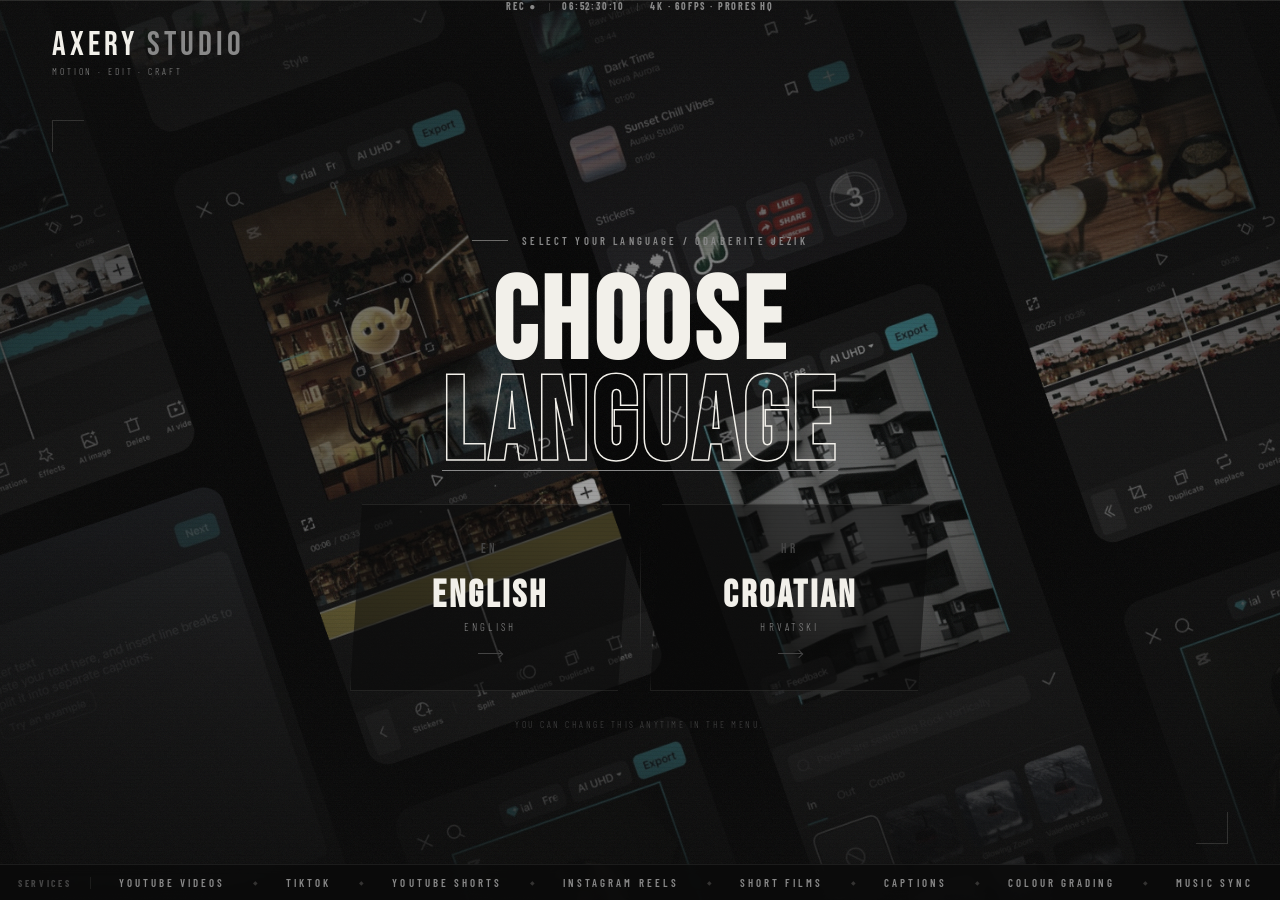
==== index.html @ 196df5c5 "Initial commit without videos" ====
<!DOCTYPE html>
<html lang="en">
<head>
    <meta charset="UTF-8" />
    <meta name="viewport" content="width=device-width, initial-scale=1.0"/>
    <title>AXERY STUDIO — Select Language</title>
    <link rel="stylesheet" href="assets/css/index_style.css" />
    <link rel="preconnect" href="https://fonts.googleapis.com">
    <link rel="preconnect" href="https://fonts.gstatic.com" crossorigin>
    <link href="https://fonts.googleapis.com/css2?family=Bebas+Neue&family=Barlow+Condensed:wght@300;400;600;700&family=Barlow:wght@300;400&display=swap" rel="stylesheet">
</head>
<body>

<!-- BACKGROUND -->
<div class="bg-layer"></div>
<div class="bg-overlay"></div>
<div class="grain-overlay"></div>
<div class="scanlines"></div>

<!-- TIMECODE BAR -->
<div class="timecode-bar">
    <span class="timecode-text">REC ●</span>
    <span class="timecode-divider">|</span>
    <span class="timecode-text" id="timecode">00:00:00:00</span>
    <span class="timecode-divider">|</span>
    <span class="timecode-text">4K · 60FPS · PRORES HQ</span>
</div>

<!-- LOGO -->
<div class="lang-logo">
    <div class="logo-line">
        <span class="logo-apex">AXERY</span><span class="logo-frame">&nbsp;STUDIO</span>
    </div>
    <span class="logo-tagline">Motion · Edit · Craft</span>
</div>

<!-- MAIN -->
<main class="lang-main">

    <!-- Eyebrow -->
    <div class="lang-eyebrow">
        <span class="eyebrow-bar"></span>
        <span class="eyebrow-text">Select your language / Odaberite jezik</span>
    </div>

    <!-- Heading -->
    <h1 class="lang-heading">
        <span class="lang-heading__line">CHOOSE</span>
        <span class="lang-heading__line lang-heading__accent">LANGUAGE</span>
    </h1>

    <!-- Cards -->
    <div class="lang-cards">

        <!-- English -->
        <a href="userDashboard/en/home.html" class="lang-card" data-lang="en" aria-label="Continue in English">
            <div class="lang-card__top">
                <span class="lang-card__code">EN</span>
            </div>
            <div class="lang-card__body">
                <h2 class="lang-card__name">English</h2>
                <p class="lang-card__native">English</p>
            </div>
            <div class="lang-card__arrow">
                <span class="card-arrow-line"></span>
            </div>
            <div class="lang-card__hover-bar"></div>
        </a>

        <!-- Croatian -->
        <a href="userDashboard/en/home.html" class="lang-card" data-lang="hr" aria-label="Nastavi na hrvatskom">
            <div class="lang-card__top">
                <span class="lang-card__code">HR</span>
            </div>
            <div class="lang-card__body">
                <h2 class="lang-card__name">Croatian</h2>
                <p class="lang-card__native">Hrvatski</p>
            </div>
            <div class="lang-card__arrow">
                <span class="card-arrow-line"></span>
            </div>
            <div class="lang-card__hover-bar"></div>
        </a>

    </div><!-- /lang-cards -->

    <!-- Sub note -->
    <p class="lang-note">You can change this anytime in the menu.</p>

</main>

<!-- TICKER -->
<div class="ticker-wrap">
    <span class="ticker-label">Services</span>
    <div class="ticker-track">
        <span class="ticker-item">YOUTUBE VIDEOS</span><span class="ticker-dot">◆</span>
        <span class="ticker-item">TIKTOK</span><span class="ticker-dot">◆</span>
        <span class="ticker-item">YOUTUBE SHORTS</span><span class="ticker-dot">◆</span>
        <span class="ticker-item">INSTAGRAM REELS</span><span class="ticker-dot">◆</span>
        <span class="ticker-item">SHORT FILMS</span><span class="ticker-dot">◆</span>
        <span class="ticker-item">CAPTIONS</span><span class="ticker-dot">◆</span>
        <span class="ticker-item">COLOUR GRADING</span><span class="ticker-dot">◆</span>
        <span class="ticker-item">MUSIC SYNC</span><span class="ticker-dot">◆</span>
        <span class="ticker-item">YOUTUBE VIDEOS</span><span class="ticker-dot">◆</span>
        <span class="ticker-item">TIKTOK</span><span class="ticker-dot">◆</span>
        <span class="ticker-item">YOUTUBE SHORTS</span><span class="ticker-dot">◆</span>
        <span class="ticker-item">INSTAGRAM REELS</span><span class="ticker-dot">◆</span>
        <span class="ticker-item">SHORT FILMS</span><span class="ticker-dot">◆</span>
        <span class="ticker-item">CAPTIONS</span><span class="ticker-dot">◆</span>
        <span class="ticker-item">COLOUR GRADING</span><span class="ticker-dot">◆</span>
        <span class="ticker-item">MUSIC SYNC</span><span class="ticker-dot">◆</span>
    </div>
</div>

<script>
    /* ── Live timecode ── */
    function updateTimecode() {
        const now = new Date();
        const h = String(now.getHours()).padStart(2,'0');
        const m = String(now.getMinutes()).padStart(2,'0');
        const s = String(now.getSeconds()).padStart(2,'0');
        const f = String(Math.floor(now.getMilliseconds() / 1000 * 60)).padStart(2,'0');
        document.getElementById('timecode').textContent = `${h}:${m}:${s}:${f}`;
    }
    setInterval(updateTimecode, 1000/60);
    updateTimecode();

    /* ── On card click: save choice, do brief flash transition, then navigate ── */
    document.querySelectorAll('.lang-card').forEach(card => {
        card.addEventListener('click', function(e) {
            e.preventDefault();
            const lang = this.dataset.lang;
            const dest = this.getAttribute('href');

            // Store preference
            try { localStorage.setItem('axery_lang', lang); } catch(err) {}

            // Activate this card visually
            this.classList.add('selected');

            // Flash-out the whole page, then navigate
            document.body.classList.add('page-exit');
            setTimeout(() => { window.location.href = dest; }, 480);
        });
    });
</script>

</body>
</html>
---- assets/css/index_style.css ----
/* ============================================================
   AXERY STUDIO — Language Selector
   Full-viewport, no scroll. Matches site design system.
============================================================ */

:root {
    --ink:        #0A0A0A;
    --ink-mid:    #141414;
    --ink-soft:   #1E1E1E;
    --ash:        #888888;
    --ash-dim:    #444444;
    --ash-bright: #BBBBBB;
    --paper:      #F2F0EA;
    --paper-dim:  #C8C5BE;

    --font-display:   'Bebas Neue', sans-serif;
    --font-condensed: 'Barlow Condensed', sans-serif;
    --font-body:      'Barlow', sans-serif;

    --ticker-h: 36px;
}

*, *::before, *::after { margin: 0; padding: 0; box-sizing: border-box; }

html, body {
    width: 100%; height: 100%;
    overflow: hidden; /* full-viewport lock */
}

a { text-decoration: none; }

body {
    background-color: var(--ink);
    font-family: var(--font-body), sans-serif;
    color: var(--paper);
    cursor: crosshair;
    transition: opacity 0.45s ease;
}

/* Page-exit fade */
body.page-exit { opacity: 0; }

/* ============================================================
   BACKGROUND
============================================================ */

.bg-layer {
    position: fixed; inset: 0; z-index: 0;
    background-image: url('../images/bckg.png');
    background-size: cover; background-position: center;
    background-repeat: no-repeat;
    transform: scale(1.04);
    filter: grayscale(0.5);
    animation: bgBreath 18s ease-in-out infinite alternate;
}
@keyframes bgBreath {
    from { transform: scale(1.04); }
    to   { transform: scale(1.08); }
}

.bg-overlay {
    position: fixed; inset: 0; z-index: 1;
    background:
            linear-gradient(to bottom,
            rgba(10,10,10,0.85) 0%,
            rgba(10,10,10,0.40) 40%,
            rgba(10,10,10,0.40) 60%,
            rgba(10,10,10,0.92) 100%),
            linear-gradient(to right,
            rgba(10,10,10,0.55) 0%,
            rgba(10,10,10,0.00) 45%,
            rgba(10,10,10,0.00) 55%,
            rgba(10,10,10,0.45) 100%);
}

.grain-overlay {
    position: fixed; inset: 0; z-index: 2;
    pointer-events: none; opacity: 0.055;
    background-image: url("data:image/svg+xml,%3Csvg viewBox='0 0 256 256' xmlns='http://www.w3.org/2000/svg'%3E%3Cfilter id='noise'%3E%3CfeTurbulence type='fractalNoise' baseFrequency='0.9' numOctaves='4' stitchTiles='stitch'/%3E%3C/filter%3E%3Crect width='100%25' height='100%25' filter='url(%23noise)'/%3E%3C/svg%3E");
    background-repeat: repeat; background-size: 180px;
    animation: grainShift 0.35s steps(1) infinite;
}
@keyframes grainShift {
    0%  { background-position: 0 0; }
    20% { background-position: -42px 17px; }
    40% { background-position: 30px -25px; }
    60% { background-position: -18px 40px; }
    80% { background-position: 55px -10px; }
    100%{ background-position: 0 0; }
}

.scanlines {
    position: fixed; inset: 0; z-index: 3; pointer-events: none;
    background: repeating-linear-gradient(
            to bottom, transparent, transparent 3px,
            rgba(0,0,0,0.055) 3px, rgba(0,0,0,0.055) 4px);
}

/* ============================================================
   TIMECODE BAR
============================================================ */

.timecode-bar {
    position: fixed; top: 0; left: 0; right: 0;
    z-index: 99; height: 2px;
    display: flex; align-items: center; justify-content: center;
    gap: 12px; padding-top: 6px; pointer-events: none;
}
.timecode-text {
    font-family: var(--font-condensed), sans-serif;
    font-size: 0.63rem; font-weight: 700;
    letter-spacing: 0.18em; color: var(--ash); text-transform: uppercase;
}
.timecode-divider { color: var(--ash-dim); font-size: 0.55rem; }

/* ============================================================
   LOGO — top left, matching navbar style
============================================================ */

.lang-logo {
    position: fixed;
    top: 0; left: 0; right: 0;
    z-index: 10;
    display: flex;
    flex-direction: column;
    line-height: 1;
    padding: 28px 52px 0;
    border-top: 1px solid rgba(242,240,234,0.12);
    opacity: 0;
    animation: fadeUp 0.8s 0.1s ease forwards;
}
.logo-line { display: flex; align-items: baseline; }
.logo-apex {
    font-family: var(--font-display), sans-serif;
    font-size: 2.1rem; letter-spacing: 0.12em; color: var(--paper);
}
.logo-frame {
    font-family: var(--font-display), sans-serif;
    font-size: 2.1rem; letter-spacing: 0.12em; color: var(--ash);
}
.logo-tagline {
    font-family: var(--font-condensed), sans-serif;
    font-size: 0.6rem; font-weight: 300;
    letter-spacing: 0.3em; color: var(--ash);
    margin-top: 4px; text-transform: uppercase;
}

/* ============================================================
   MAIN — centred, fits between logo and ticker
============================================================ */

.lang-main {
    position: fixed;
    top: 0; left: 0; right: 0; bottom: 0;
    z-index: 10;
    display: flex;
    flex-direction: column;
    align-items: center;
    justify-content: center;
    padding-top: 100px;     /* clear logo */
    padding-bottom: var(--ticker-h);
    padding-left: 24px;
    padding-right: 24px;
    gap: clamp(18px, 3vh, 36px);
    text-align: center;
}

/* ── Eyebrow ── */
.lang-eyebrow {
    display: flex; align-items: center;
    justify-content: center; gap: 14px;
    opacity: 0;
    animation: fadeUp 0.7s 0.25s ease forwards;
}
.eyebrow-bar {
    display: block; width: 36px; height: 1px;
    background: var(--paper); opacity: 0.4;
}
.eyebrow-text {
    font-family: var(--font-condensed), sans-serif;
    font-size: 0.66rem; font-weight: 600;
    letter-spacing: 0.3em; color: var(--ash);
    text-transform: uppercase;
}

/* ── Heading ── */
.lang-heading {
    display: flex; flex-direction: column;
    line-height: 0.88; gap: 0;
    opacity: 0;
    animation: fadeUp 0.8s 0.35s ease forwards;
}
.lang-heading__line {
    font-family: var(--font-display), sans-serif;
    font-size: clamp(3.8rem, 9vw, 8.5rem);
    letter-spacing: 0.04em; color: var(--paper); display: block;
}
.lang-heading__accent {
    color: transparent;
    -webkit-text-stroke: 1.5px var(--paper);
    position: relative; width: fit-content;
    margin: 0 auto;
}
.lang-heading__accent::after {
    content: '';
    position: absolute; bottom: 6px; left: 0; right: 0;
    height: 1px; background: var(--ash);
    transform: scaleX(0); transform-origin: center;
    animation: accentLine 0.5s 0.9s ease forwards;
}
@keyframes accentLine { to { transform: scaleX(1); } }

/* ============================================================
   LANGUAGE CARDS
============================================================ */

.lang-cards {
    display: flex;
    gap: clamp(10px, 2vw, 20px);
    align-items: stretch;
    opacity: 0;
    animation: fadeUp 0.85s 0.5s ease forwards;
}

.lang-card {
    position: relative;
    display: flex;
    flex-direction: column;
    align-items: center;
    justify-content: space-between;
    gap: 20px;
    padding: clamp(24px, 4vh, 40px) clamp(28px, 4vw, 56px);
    width: clamp(180px, 24vw, 280px);
    background: rgba(10,10,10,0.55);
    border: 1px solid rgba(242,240,234,0.09);
    overflow: hidden;
    cursor: pointer;
    transition:
            border-color 0.28s ease,
            background 0.28s ease,
            transform 0.28s cubic-bezier(0.22,1,0.36,1);
    clip-path: polygon(12px 0%, 100% 0%, calc(100% - 12px) 100%, 0% 100%);
    text-align: center;
}

/* Hairline top-bar that reveals on hover */
.lang-card__hover-bar {
    position: absolute; top: 0; left: 0; right: 0;
    height: 1px; background: var(--paper);
    transform: scaleX(0); transform-origin: left;
    transition: transform 0.42s cubic-bezier(0.22,1,0.36,1);
    z-index: 2;
}
.lang-card:hover .lang-card__hover-bar,
.lang-card.selected .lang-card__hover-bar {
    transform: scaleX(1);
}

.lang-card:hover {
    border-color: rgba(242,240,234,0.22);
    background: rgba(242,240,234,0.05);
    transform: translateY(-4px);
}
.lang-card.selected {
    border-color: var(--paper);
    background: rgba(242,240,234,0.10);
}

/* ── Top: flag mark + code ── */
.lang-card__top {
    display: flex;
    flex-direction: column;
    align-items: center;
    gap: 12px;
}

/* ── Flag marks (pure CSS) ── */
.lang-card__flag {
    display: block;
    width: 52px; height: 34px;
    border: 1px solid rgba(242,240,234,0.12);
    position: relative;
    overflow: hidden;
    flex-shrink: 0;
}

/* English — Union Jack simplified: white cross + diagonal hints */
.flag-en {
    position: absolute; inset: 0;
    background: transparent;
}
.flag-en__cross-h {
    position: absolute;
    top: 50%; left: 0; right: 0;
    height: 30%;
    transform: translateY(-50%);
    background: rgba(242,240,234,0.55);
}
.flag-en__cross-v {
    position: absolute;
    left: 50%; top: 0; bottom: 0;
    width: 22%;
    transform: translateX(-50%);
    background: rgba(242,240,234,0.55);
}
.flag-en__diag {
    position: absolute; inset: 0;
    background: transparent;
}
.flag-en__diag--1 {
    border-top: 7px solid rgba(242,240,234,0.18);
    border-bottom: 7px solid rgba(242,240,234,0.18);
    transform: rotate(34deg) scaleX(2.2);
}
.flag-en__diag--2 {
    border-top: 7px solid rgba(242,240,234,0.18);
    border-bottom: 7px solid rgba(242,240,234,0.18);
    transform: rotate(-34deg) scaleX(2.2);
}

/* Croatian — three horizontal bands: red / white / blue */
.flag-hr {
    position: absolute; inset: 0;
    display: flex; flex-direction: column;
}
.flag-hr__band {
    flex: 1; display: block;
}
.flag-hr__band--r { background: rgba(180, 30, 30, 0.75); }
.flag-hr__band--w { background: rgba(242, 240, 234, 0.70); }
.flag-hr__band--b { background: rgba(30, 60, 140, 0.75); }

/* ── Language code ── */
.lang-card__code {
    font-family: var(--font-display), sans-serif;
    font-size: 0.82rem; letter-spacing: 0.3em;
    color: var(--ash-dim);
}

/* ── Name + native ── */
.lang-card__body { display: flex; flex-direction: column; gap: 5px; }
.lang-card__name {
    font-family: var(--font-display), sans-serif;
    font-size: clamp(1.6rem, 3.5vw, 2.4rem);
    letter-spacing: 0.08em; color: var(--paper);
    line-height: 1;
}
.lang-card__native {
    font-family: var(--font-condensed), sans-serif;
    font-size: 0.68rem; font-weight: 300;
    letter-spacing: 0.3em; color: var(--ash);
    text-transform: uppercase;
}

/* ── Arrow ── */
.lang-card__arrow {
    display: flex; align-items: center; justify-content: center;
}
.card-arrow-line {
    display: block;
    width: 24px; height: 1px;
    background: var(--ash-dim);
    position: relative;
    transition: width 0.24s ease, background 0.2s;
}
.card-arrow-line::after {
    content: '';
    position: absolute; right: 0; top: 50%;
    transform: translateY(-50%) rotate(45deg);
    width: 6px; height: 6px;
    border-right: 1px solid var(--ash-dim);
    border-top: 1px solid var(--ash-dim);
    transition: border-color 0.2s;
}
.lang-card:hover .card-arrow-line,
.lang-card.selected .card-arrow-line {
    width: 36px; background: var(--paper);
}
.lang-card:hover .card-arrow-line::after,
.lang-card.selected .card-arrow-line::after {
    border-color: var(--paper);
}

/* ── Vertical divider between cards ── */
.lang-cards::before {
    content: '';
    position: absolute;
    top: 20%; bottom: 20%;
    left: 50%;
    width: 1px;
    background: linear-gradient(to bottom,
    transparent, rgba(242,240,234,0.08) 30%,
    rgba(242,240,234,0.08) 70%, transparent);
    pointer-events: none;
}
/* Wrap cards in relative container for divider */
.lang-cards { position: relative; }

/* ── Sub note ── */
.lang-note {
    font-family: var(--font-condensed), sans-serif;
    font-size: 0.6rem; font-weight: 300;
    letter-spacing: 0.26em; text-transform: uppercase;
    color: var(--ash-dim);
    opacity: 0;
    animation: fadeUp 0.7s 0.75s ease forwards;
}

/* ============================================================
   CORNER MARKS — editorial details
============================================================ */

.lang-main::before, .lang-main::after {
    content: '';
    position: absolute;
    width: 32px; height: 32px;
    z-index: 15; pointer-events: none; opacity: 0.15;
}
.lang-main::before {
    top: calc(100px + 20px); left: 52px;
    border-top: 1px solid var(--paper);
    border-left: 1px solid var(--paper);
}
.lang-main::after {
    bottom: calc(var(--ticker-h) + 20px); right: 52px;
    border-bottom: 1px solid var(--paper);
    border-right: 1px solid var(--paper);
}

/* ============================================================
   TICKER
============================================================ */

.ticker-wrap {
    position: fixed; bottom: 0; left: 0; right: 0;
    z-index: 20;
    background: rgba(10,10,10,0.82);
    border-top: 1px solid rgba(242,240,234,0.08);
    overflow: hidden; height: var(--ticker-h);
    display: flex; align-items: center;
    backdrop-filter: blur(6px);
}
.ticker-label {
    font-family: var(--font-condensed), sans-serif;
    font-size: 0.6rem; font-weight: 700;
    letter-spacing: 0.28em; color: var(--ash-dim);
    text-transform: uppercase;
    padding: 0 18px; white-space: nowrap;
    border-right: 1px solid rgba(242,240,234,0.08); flex-shrink: 0;
}
.ticker-track {
    display: flex; align-items: center; gap: 28px;
    white-space: nowrap; padding-left: 28px;
    animation: tickerScroll 30s linear infinite;
}
@keyframes tickerScroll {
    from { transform: translateX(0); }
    to   { transform: translateX(-50%); }
}
.ticker-item {
    font-family: var(--font-condensed), sans-serif;
    font-size: 0.68rem; font-weight: 600;
    letter-spacing: 0.28em; color: var(--ash); text-transform: uppercase;
}
.ticker-dot { color: rgba(242,240,234,0.18); font-size: 0.38rem; }

/* ============================================================
   SHARED KEYFRAMES
============================================================ */

@keyframes fadeUp {
    from { opacity: 0; transform: translateY(14px); }
    to   { opacity: 1; transform: translateY(0); }
}

/* ============================================================
   RESPONSIVE
============================================================ */

/* ── Tablets ── */
@media (max-width: 900px) {
    .lang-logo { padding: 20px 28px 0; }
    .logo-apex, .logo-frame { font-size: 1.75rem; }
    .lang-main { padding-top: 90px; gap: clamp(14px, 2.5vh, 28px); }
    .lang-card { width: clamp(160px, 30vw, 240px); }
}

/* ── Large phones / small tablets ── */
@media (max-width: 700px) {
    :root { --ticker-h: 32px; }
    .lang-logo { padding: 14px 20px 0; }
    .logo-apex, .logo-frame { font-size: 1.5rem; }
    .logo-tagline { font-size: 0.54rem; }
    .lang-main {
        padding-top: 80px;
        gap: clamp(12px, 2vh, 22px);
    }
    .lang-cards { gap: clamp(8px, 2.5vw, 16px); }
    .lang-card {
        width: clamp(145px, 40vw, 210px);
        padding: clamp(20px, 3.5vh, 32px) clamp(20px, 4vw, 36px);
        clip-path: polygon(10px 0%, 100% 0%, calc(100% - 10px) 100%, 0% 100%);
    }
    .lang-main::before, .lang-main::after { display: none; }
    .ticker-wrap { height: 32px; }
    .ticker-item { font-size: 0.62rem; }
}

/* ── Mobile portrait ── */
@media (max-width: 480px) {
    :root { --ticker-h: 28px; }
    .lang-logo { padding: 12px 16px 0; }
    .logo-apex, .logo-frame { font-size: 1.35rem; }
    .logo-tagline { font-size: 0.48rem; }
    .eyebrow-text { font-size: 0.58rem; letter-spacing: 0.2em; }
    .lang-main { padding-top: 76px; padding-left: 16px; padding-right: 16px; }
    .lang-cards {
        /* Stack vertically on very narrow screens */
        flex-direction: column;
        align-items: center;
        gap: 3px;
    }
    .lang-cards::before { display: none; }
    .lang-card {
        width: min(320px, 90vw);
        flex-direction: row;
        justify-content: flex-start;
        gap: 20px;
        padding: 20px 24px;
        clip-path: polygon(8px 0%, 100% 0%, calc(100% - 8px) 100%, 0% 100%);
    }
    .lang-card__top { flex-direction: row; gap: 10px; align-items: center; }
    .lang-card__body { text-align: left; flex: 1; }
    .lang-card__arrow { margin-left: auto; }
    .lang-card__flag { width: 40px; height: 26px; }
    .ticker-wrap { height: 28px; }
    .ticker-item { font-size: 0.58rem; }
    .ticker-label { padding: 0 12px; }
}

/* ── Very small phones ── */
@media (max-width: 360px) {
    .logo-apex, .logo-frame { font-size: 1.18rem; }
    .lang-heading__line { font-size: clamp(3rem, 10vw, 4.5rem); }
    .lang-card { padding: 16px 18px; }
}

/* ── Short landscape (phones on side) ── */
@media (max-height: 500px) {
    .lang-main { gap: 8px; padding-top: 72px; }
    .lang-heading { display: none; } /* hide giant heading to save space */
    .lang-cards { gap: 8px; }
    .lang-card { padding: 14px 28px; }
    .lang-card__flag { width: 38px; height: 24px; }
}
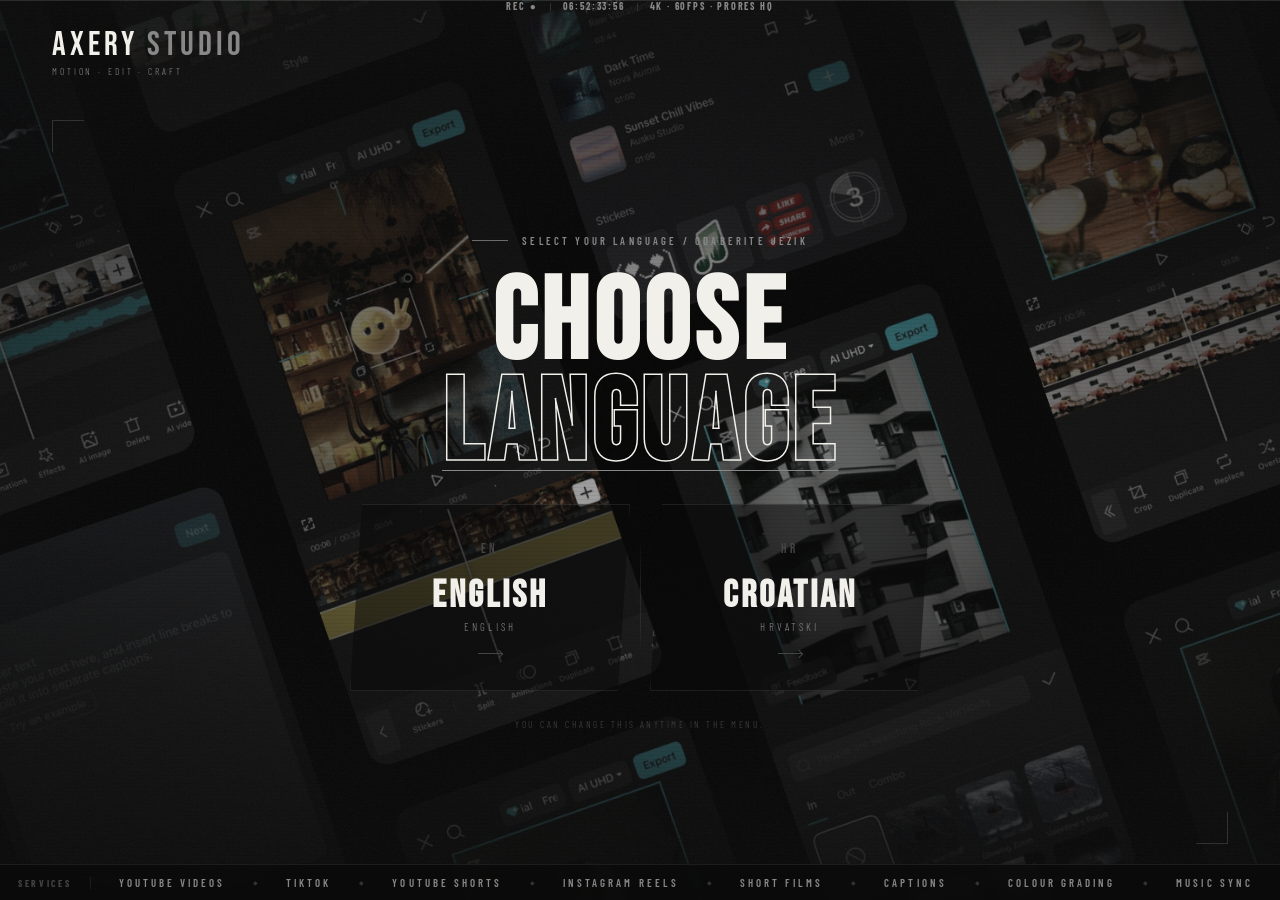
==== commit 80324b63: "Fixed minor issues" ====
--- a/index.html
+++ b/index.html
@@ -8,6 +8,29 @@
     <link rel="preconnect" href="https://fonts.googleapis.com">
     <link rel="preconnect" href="https://fonts.gstatic.com" crossorigin>
     <link href="https://fonts.googleapis.com/css2?family=Bebas+Neue&family=Barlow+Condensed:wght@300;400;600;700&family=Barlow:wght@300;400&display=swap" rel="stylesheet">
+
+    <style>
+        /* ── Page transitions ── */
+
+        /* Start invisible; JS adds .page-enter to fade in */
+        body { opacity: 0; }
+
+        body.page-enter {
+            animation: pageIn 0.55s cubic-bezier(0.22,1,0.36,1) forwards;
+        }
+        @keyframes pageIn {
+            from { opacity: 0; }
+            to   { opacity: 1; }
+        }
+
+        body.page-exit {
+            animation: pageOut 0.46s cubic-bezier(0.22,1,0.36,1) forwards;
+        }
+        @keyframes pageOut {
+            from { opacity: 1; }
+            to   { opacity: 0; }
+        }
+    </style>
 </head>
 <body>
 
@@ -125,7 +148,18 @@
     setInterval(updateTimecode, 1000/60);
     updateTimecode();
 
-    /* ── On card click: save choice, do brief flash transition, then navigate ── */
+    /* ── Fade in on every load/restore ──
+       pageshow fires on both fresh loads AND bfcache restores (back/forward).
+       We always strip page-exit and trigger the fade-in so the page
+       is never left black after navigating back. */
+    window.addEventListener('pageshow', function () {
+        document.body.classList.remove('page-exit');
+        // Force a reflow so the animation restarts cleanly
+        void document.body.offsetWidth;
+        document.body.classList.add('page-enter');
+    });
+
+    /* ── On card click: save choice, fade out, then navigate ── */
     document.querySelectorAll('.lang-card').forEach(card => {
         card.addEventListener('click', function(e) {
             e.preventDefault();
@@ -138,7 +172,8 @@
             // Activate this card visually
             this.classList.add('selected');
 
-            // Flash-out the whole page, then navigate
+            // Fade out, then navigate
+            document.body.classList.remove('page-enter');
             document.body.classList.add('page-exit');
             setTimeout(() => { window.location.href = dest; }, 480);
         });
--- a/assets/css/index_style.css
+++ b/assets/css/index_style.css
@@ -490,6 +490,7 @@
     :root { --ticker-h: 32px; }
     .lang-logo { padding: 14px 20px 0; }
     .logo-apex, .logo-frame { font-size: 1.5rem; }
+    .nav-logo { margin-top: 10px; }
     .logo-tagline { font-size: 0.54rem; }
     .lang-main {
         padding-top: 80px;
@@ -508,6 +509,7 @@
 
 /* ── Mobile portrait ── */
 @media (max-width: 480px) {
+    .nav-logo { margin-top: 10px; }
     :root { --ticker-h: 28px; }
     .lang-logo { padding: 12px 16px 0; }
     .logo-apex, .logo-frame { font-size: 1.35rem; }
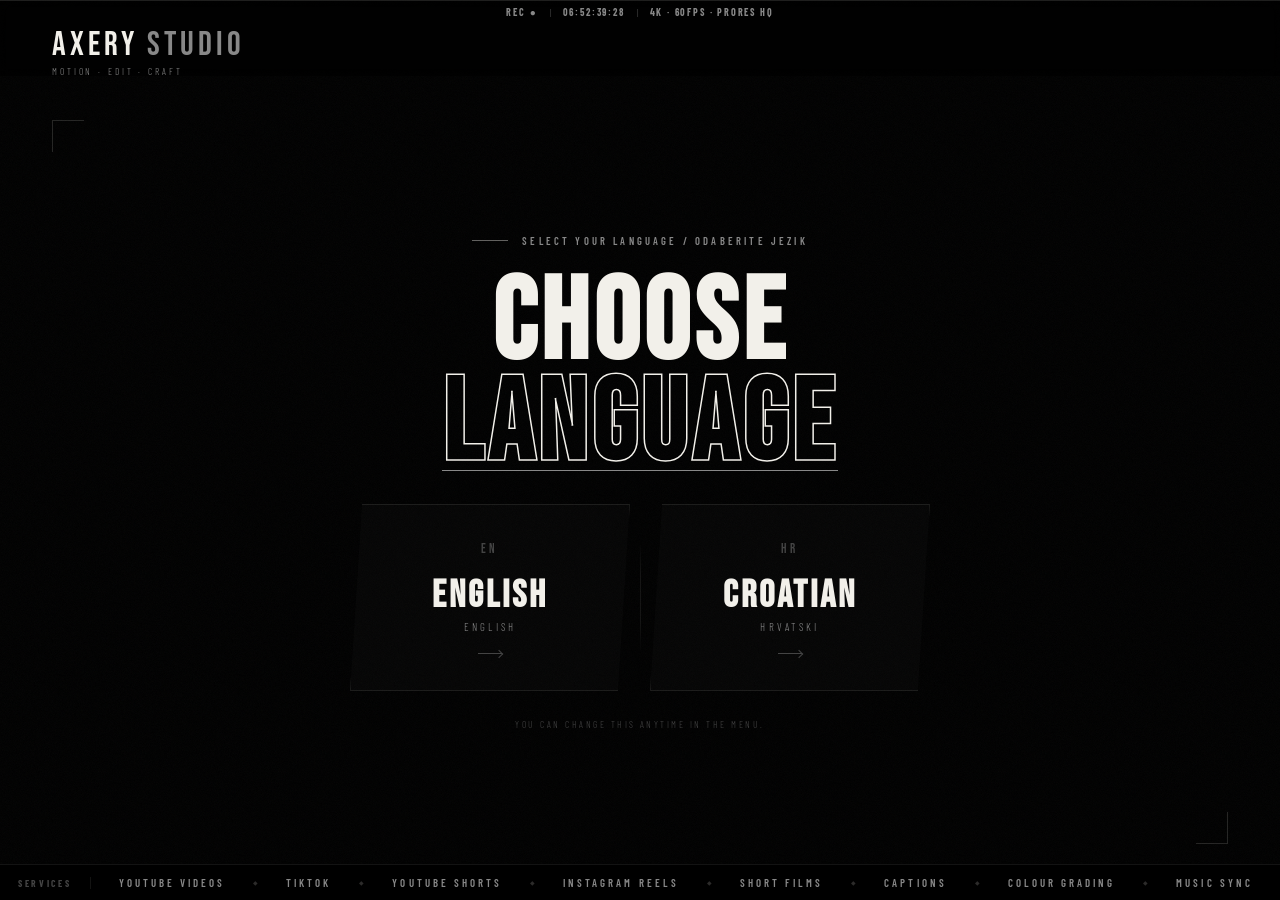
==== commit 7be7e53f: "Added favicon and changed the background to black" ====
--- a/index.html
+++ b/index.html
@@ -4,6 +4,7 @@
     <meta charset="UTF-8" />
     <meta name="viewport" content="width=device-width, initial-scale=1.0"/>
     <title>AXERY STUDIO — Select Language</title>
+    <link rel="icon" type="image/png" href="assets/images/studio_logo.png">
     <link rel="stylesheet" href="assets/css/index_style.css" />
     <link rel="preconnect" href="https://fonts.googleapis.com">
     <link rel="preconnect" href="https://fonts.gstatic.com" crossorigin>
--- a/assets/css/index_style.css
+++ b/assets/css/index_style.css
@@ -4,30 +4,37 @@
 ============================================================ */
 
 :root {
-    --ink:        #0A0A0A;
-    --ink-mid:    #141414;
-    --ink-soft:   #1E1E1E;
-    --ash:        #888888;
-    --ash-dim:    #444444;
+    --ink: #000000;
+    --ink-mid: #0A0A0A;
+    --ink-soft: #111111;
+    --ash: #888888;
+    --ash-dim: #444444;
     --ash-bright: #BBBBBB;
-    --paper:      #F2F0EA;
-    --paper-dim:  #C8C5BE;
-
-    --font-display:   'Bebas Neue', sans-serif;
+    --paper: #F2F0EA;
+    --paper-dim: #C8C5BE;
+
+    --font-display: 'Bebas Neue', sans-serif;
     --font-condensed: 'Barlow Condensed', sans-serif;
-    --font-body:      'Barlow', sans-serif;
+    --font-body: 'Barlow', sans-serif;
 
     --ticker-h: 36px;
 }
 
-*, *::before, *::after { margin: 0; padding: 0; box-sizing: border-box; }
+*, *::before, *::after {
+    margin: 0;
+    padding: 0;
+    box-sizing: border-box;
+}
 
 html, body {
-    width: 100%; height: 100%;
-    overflow: hidden; /* full-viewport lock */
-}
-
-a { text-decoration: none; }
+    width: 100%;
+    height: 100%;
+    overflow: hidden;
+}
+
+a {
+    text-decoration: none;
+}
 
 body {
     background-color: var(--ink);
@@ -37,63 +44,57 @@
     transition: opacity 0.45s ease;
 }
 
-/* Page-exit fade */
-body.page-exit { opacity: 0; }
-
-/* ============================================================
-   BACKGROUND
+body.page-exit {
+    opacity: 0;
+}
+
+/* ============================================================
+   BACKGROUND — pure black, no image, no scanlines
 ============================================================ */
 
 .bg-layer {
-    position: fixed; inset: 0; z-index: 0;
-    background-image: url('../images/bckg.png');
-    background-size: cover; background-position: center;
-    background-repeat: no-repeat;
-    transform: scale(1.04);
-    filter: grayscale(0.5);
-    animation: bgBreath 18s ease-in-out infinite alternate;
-}
-@keyframes bgBreath {
-    from { transform: scale(1.04); }
-    to   { transform: scale(1.08); }
+    display: none;
 }
 
 .bg-overlay {
-    position: fixed; inset: 0; z-index: 1;
-    background:
-            linear-gradient(to bottom,
-            rgba(10,10,10,0.85) 0%,
-            rgba(10,10,10,0.40) 40%,
-            rgba(10,10,10,0.40) 60%,
-            rgba(10,10,10,0.92) 100%),
-            linear-gradient(to right,
-            rgba(10,10,10,0.55) 0%,
-            rgba(10,10,10,0.00) 45%,
-            rgba(10,10,10,0.00) 55%,
-            rgba(10,10,10,0.45) 100%);
+    display: none;
+}
+
+.scanlines {
+    display: none;
 }
 
 .grain-overlay {
-    position: fixed; inset: 0; z-index: 2;
-    pointer-events: none; opacity: 0.055;
+    position: fixed;
+    inset: 0;
+    z-index: 2;
+    pointer-events: none;
+    opacity: 0.035;
     background-image: url("data:image/svg+xml,%3Csvg viewBox='0 0 256 256' xmlns='http://www.w3.org/2000/svg'%3E%3Cfilter id='noise'%3E%3CfeTurbulence type='fractalNoise' baseFrequency='0.9' numOctaves='4' stitchTiles='stitch'/%3E%3C/filter%3E%3Crect width='100%25' height='100%25' filter='url(%23noise)'/%3E%3C/svg%3E");
-    background-repeat: repeat; background-size: 180px;
+    background-repeat: repeat;
+    background-size: 180px;
     animation: grainShift 0.35s steps(1) infinite;
 }
+
 @keyframes grainShift {
-    0%  { background-position: 0 0; }
-    20% { background-position: -42px 17px; }
-    40% { background-position: 30px -25px; }
-    60% { background-position: -18px 40px; }
-    80% { background-position: 55px -10px; }
-    100%{ background-position: 0 0; }
-}
-
-.scanlines {
-    position: fixed; inset: 0; z-index: 3; pointer-events: none;
-    background: repeating-linear-gradient(
-            to bottom, transparent, transparent 3px,
-            rgba(0,0,0,0.055) 3px, rgba(0,0,0,0.055) 4px);
+    0% {
+        background-position: 0 0;
+    }
+    20% {
+        background-position: -42px 17px;
+    }
+    40% {
+        background-position: 30px -25px;
+    }
+    60% {
+        background-position: -18px 40px;
+    }
+    80% {
+        background-position: 55px -10px;
+    }
+    100% {
+        background-position: 0 0;
+    }
 }
 
 /* ============================================================
@@ -101,63 +102,99 @@
 ============================================================ */
 
 .timecode-bar {
-    position: fixed; top: 0; left: 0; right: 0;
-    z-index: 99; height: 2px;
-    display: flex; align-items: center; justify-content: center;
-    gap: 12px; padding-top: 6px; pointer-events: none;
-}
+    position: fixed;
+    top: 0;
+    left: 0;
+    right: 0;
+    z-index: 99;
+    display: flex;
+    align-items: center;
+    justify-content: center;
+    gap: 12px;
+    padding-top: 6px;
+    pointer-events: none;
+}
+
 .timecode-text {
     font-family: var(--font-condensed), sans-serif;
-    font-size: 0.63rem; font-weight: 700;
-    letter-spacing: 0.18em; color: var(--ash); text-transform: uppercase;
-}
-.timecode-divider { color: var(--ash-dim); font-size: 0.55rem; }
-
-/* ============================================================
-   LOGO — top left, matching navbar style
+    font-size: 0.63rem;
+    font-weight: 700;
+    letter-spacing: 0.18em;
+    color: var(--ash);
+    text-transform: uppercase;
+}
+
+.timecode-divider {
+    color: var(--ash-dim);
+    font-size: 0.55rem;
+}
+
+/* ============================================================
+   LOGO
 ============================================================ */
 
 .lang-logo {
     position: fixed;
-    top: 0; left: 0; right: 0;
+    top: 0;
+    left: 0;
+    right: 0;
     z-index: 10;
     display: flex;
     flex-direction: column;
     line-height: 1;
     padding: 28px 52px 0;
-    border-top: 1px solid rgba(242,240,234,0.12);
+    border-top: 1px solid rgba(242, 240, 234, 0.12);
+    background: rgba(0, 0, 0, 0.6);
+    backdrop-filter: blur(8px);
     opacity: 0;
     animation: fadeUp 0.8s 0.1s ease forwards;
 }
-.logo-line { display: flex; align-items: baseline; }
+
+.logo-line {
+    display: flex;
+    align-items: baseline;
+}
+
 .logo-apex {
     font-family: var(--font-display), sans-serif;
-    font-size: 2.1rem; letter-spacing: 0.12em; color: var(--paper);
-}
+    font-size: 2.1rem;
+    letter-spacing: 0.12em;
+    color: var(--paper);
+}
+
 .logo-frame {
     font-family: var(--font-display), sans-serif;
-    font-size: 2.1rem; letter-spacing: 0.12em; color: var(--ash);
-}
+    font-size: 2.1rem;
+    letter-spacing: 0.12em;
+    color: var(--ash);
+}
+
 .logo-tagline {
     font-family: var(--font-condensed), sans-serif;
-    font-size: 0.6rem; font-weight: 300;
-    letter-spacing: 0.3em; color: var(--ash);
-    margin-top: 4px; text-transform: uppercase;
-}
-
-/* ============================================================
-   MAIN — centred, fits between logo and ticker
+    font-size: 0.6rem;
+    font-weight: 300;
+    letter-spacing: 0.3em;
+    color: var(--ash);
+    margin-top: 4px;
+    text-transform: uppercase;
+}
+
+/* ============================================================
+   MAIN
 ============================================================ */
 
 .lang-main {
     position: fixed;
-    top: 0; left: 0; right: 0; bottom: 0;
+    top: 0;
+    left: 0;
+    right: 0;
+    bottom: 0;
     z-index: 10;
     display: flex;
     flex-direction: column;
     align-items: center;
     justify-content: center;
-    padding-top: 100px;     /* clear logo */
+    padding-top: 100px;
     padding-bottom: var(--ticker-h);
     padding-left: 24px;
     padding-right: 24px;
@@ -165,50 +202,75 @@
     text-align: center;
 }
 
-/* ── Eyebrow ── */
 .lang-eyebrow {
-    display: flex; align-items: center;
-    justify-content: center; gap: 14px;
+    display: flex;
+    align-items: center;
+    justify-content: center;
+    gap: 14px;
     opacity: 0;
     animation: fadeUp 0.7s 0.25s ease forwards;
 }
+
 .eyebrow-bar {
-    display: block; width: 36px; height: 1px;
-    background: var(--paper); opacity: 0.4;
-}
+    display: block;
+    width: 36px;
+    height: 1px;
+    background: var(--paper);
+    opacity: 0.4;
+}
+
 .eyebrow-text {
     font-family: var(--font-condensed), sans-serif;
-    font-size: 0.66rem; font-weight: 600;
-    letter-spacing: 0.3em; color: var(--ash);
+    font-size: 0.66rem;
+    font-weight: 600;
+    letter-spacing: 0.3em;
+    color: var(--ash);
     text-transform: uppercase;
 }
 
-/* ── Heading ── */
 .lang-heading {
-    display: flex; flex-direction: column;
-    line-height: 0.88; gap: 0;
+    display: flex;
+    flex-direction: column;
+    line-height: 0.88;
+    gap: 0;
     opacity: 0;
     animation: fadeUp 0.8s 0.35s ease forwards;
 }
+
 .lang-heading__line {
     font-family: var(--font-display), sans-serif;
     font-size: clamp(3.8rem, 9vw, 8.5rem);
-    letter-spacing: 0.04em; color: var(--paper); display: block;
-}
+    letter-spacing: 0.04em;
+    color: var(--paper);
+    display: block;
+}
+
 .lang-heading__accent {
     color: transparent;
     -webkit-text-stroke: 1.5px var(--paper);
-    position: relative; width: fit-content;
+    position: relative;
+    width: fit-content;
     margin: 0 auto;
 }
+
 .lang-heading__accent::after {
     content: '';
-    position: absolute; bottom: 6px; left: 0; right: 0;
-    height: 1px; background: var(--ash);
-    transform: scaleX(0); transform-origin: center;
+    position: absolute;
+    bottom: 6px;
+    left: 0;
+    right: 0;
+    height: 1px;
+    background: var(--ash);
+    transform: scaleX(0);
+    transform-origin: center;
     animation: accentLine 0.5s 0.9s ease forwards;
 }
-@keyframes accentLine { to { transform: scaleX(1); } }
+
+@keyframes accentLine {
+    to {
+        transform: scaleX(1);
+    }
+}
 
 /* ============================================================
    LANGUAGE CARDS
@@ -218,6 +280,7 @@
     display: flex;
     gap: clamp(10px, 2vw, 20px);
     align-items: stretch;
+    position: relative;
     opacity: 0;
     animation: fadeUp 0.85s 0.5s ease forwards;
 }
@@ -231,42 +294,46 @@
     gap: 20px;
     padding: clamp(24px, 4vh, 40px) clamp(28px, 4vw, 56px);
     width: clamp(180px, 24vw, 280px);
-    background: rgba(10,10,10,0.55);
-    border: 1px solid rgba(242,240,234,0.09);
+    background: rgba(255, 255, 255, 0.02);
+    border: 1px solid rgba(242, 240, 234, 0.09);
     overflow: hidden;
     cursor: pointer;
-    transition:
-            border-color 0.28s ease,
-            background 0.28s ease,
-            transform 0.28s cubic-bezier(0.22,1,0.36,1);
+    transition: border-color 0.28s ease,
+    background 0.28s ease,
+    transform 0.28s cubic-bezier(0.22, 1, 0.36, 1);
     clip-path: polygon(12px 0%, 100% 0%, calc(100% - 12px) 100%, 0% 100%);
     text-align: center;
 }
 
-/* Hairline top-bar that reveals on hover */
 .lang-card__hover-bar {
-    position: absolute; top: 0; left: 0; right: 0;
-    height: 1px; background: var(--paper);
-    transform: scaleX(0); transform-origin: left;
-    transition: transform 0.42s cubic-bezier(0.22,1,0.36,1);
+    position: absolute;
+    top: 0;
+    left: 0;
+    right: 0;
+    height: 1px;
+    background: var(--paper);
+    transform: scaleX(0);
+    transform-origin: left;
+    transition: transform 0.42s cubic-bezier(0.22, 1, 0.36, 1);
     z-index: 2;
 }
+
 .lang-card:hover .lang-card__hover-bar,
 .lang-card.selected .lang-card__hover-bar {
     transform: scaleX(1);
 }
 
 .lang-card:hover {
-    border-color: rgba(242,240,234,0.22);
-    background: rgba(242,240,234,0.05);
+    border-color: rgba(242, 240, 234, 0.22);
+    background: rgba(242, 240, 234, 0.05);
     transform: translateY(-4px);
 }
+
 .lang-card.selected {
     border-color: var(--paper);
-    background: rgba(242,240,234,0.10);
-}
-
-/* ── Top: flag mark + code ── */
+    background: rgba(242, 240, 234, 0.10);
+}
+
 .lang-card__top {
     display: flex;
     flex-direction: column;
@@ -274,155 +341,201 @@
     gap: 12px;
 }
 
-/* ── Flag marks (pure CSS) ── */
 .lang-card__flag {
     display: block;
-    width: 52px; height: 34px;
-    border: 1px solid rgba(242,240,234,0.12);
+    width: 52px;
+    height: 34px;
+    border: 1px solid rgba(242, 240, 234, 0.12);
     position: relative;
     overflow: hidden;
     flex-shrink: 0;
 }
 
-/* English — Union Jack simplified: white cross + diagonal hints */
 .flag-en {
-    position: absolute; inset: 0;
+    position: absolute;
+    inset: 0;
     background: transparent;
 }
+
 .flag-en__cross-h {
     position: absolute;
-    top: 50%; left: 0; right: 0;
+    top: 50%;
+    left: 0;
+    right: 0;
     height: 30%;
     transform: translateY(-50%);
-    background: rgba(242,240,234,0.55);
-}
+    background: rgba(242, 240, 234, 0.55);
+}
+
 .flag-en__cross-v {
     position: absolute;
-    left: 50%; top: 0; bottom: 0;
+    left: 50%;
+    top: 0;
+    bottom: 0;
     width: 22%;
     transform: translateX(-50%);
-    background: rgba(242,240,234,0.55);
-}
+    background: rgba(242, 240, 234, 0.55);
+}
+
 .flag-en__diag {
-    position: absolute; inset: 0;
+    position: absolute;
+    inset: 0;
     background: transparent;
 }
+
 .flag-en__diag--1 {
-    border-top: 7px solid rgba(242,240,234,0.18);
-    border-bottom: 7px solid rgba(242,240,234,0.18);
+    border-top: 7px solid rgba(242, 240, 234, 0.18);
+    border-bottom: 7px solid rgba(242, 240, 234, 0.18);
     transform: rotate(34deg) scaleX(2.2);
 }
+
 .flag-en__diag--2 {
-    border-top: 7px solid rgba(242,240,234,0.18);
-    border-bottom: 7px solid rgba(242,240,234,0.18);
+    border-top: 7px solid rgba(242, 240, 234, 0.18);
+    border-bottom: 7px solid rgba(242, 240, 234, 0.18);
     transform: rotate(-34deg) scaleX(2.2);
 }
 
-/* Croatian — three horizontal bands: red / white / blue */
 .flag-hr {
-    position: absolute; inset: 0;
-    display: flex; flex-direction: column;
-}
+    position: absolute;
+    inset: 0;
+    display: flex;
+    flex-direction: column;
+}
+
 .flag-hr__band {
-    flex: 1; display: block;
-}
-.flag-hr__band--r { background: rgba(180, 30, 30, 0.75); }
-.flag-hr__band--w { background: rgba(242, 240, 234, 0.70); }
-.flag-hr__band--b { background: rgba(30, 60, 140, 0.75); }
-
-/* ── Language code ── */
+    flex: 1;
+    display: block;
+}
+
+.flag-hr__band--r {
+    background: rgba(180, 30, 30, 0.75);
+}
+
+.flag-hr__band--w {
+    background: rgba(242, 240, 234, 0.70);
+}
+
+.flag-hr__band--b {
+    background: rgba(30, 60, 140, 0.75);
+}
+
 .lang-card__code {
     font-family: var(--font-display), sans-serif;
-    font-size: 0.82rem; letter-spacing: 0.3em;
+    font-size: 0.82rem;
+    letter-spacing: 0.3em;
     color: var(--ash-dim);
 }
 
-/* ── Name + native ── */
-.lang-card__body { display: flex; flex-direction: column; gap: 5px; }
+.lang-card__body {
+    display: flex;
+    flex-direction: column;
+    gap: 5px;
+}
+
 .lang-card__name {
     font-family: var(--font-display), sans-serif;
     font-size: clamp(1.6rem, 3.5vw, 2.4rem);
-    letter-spacing: 0.08em; color: var(--paper);
+    letter-spacing: 0.08em;
+    color: var(--paper);
     line-height: 1;
 }
+
 .lang-card__native {
     font-family: var(--font-condensed), sans-serif;
-    font-size: 0.68rem; font-weight: 300;
-    letter-spacing: 0.3em; color: var(--ash);
+    font-size: 0.68rem;
+    font-weight: 300;
+    letter-spacing: 0.3em;
+    color: var(--ash);
     text-transform: uppercase;
 }
 
-/* ── Arrow ── */
 .lang-card__arrow {
-    display: flex; align-items: center; justify-content: center;
-}
+    display: flex;
+    align-items: center;
+    justify-content: center;
+}
+
 .card-arrow-line {
     display: block;
-    width: 24px; height: 1px;
+    width: 24px;
+    height: 1px;
     background: var(--ash-dim);
     position: relative;
     transition: width 0.24s ease, background 0.2s;
 }
+
 .card-arrow-line::after {
     content: '';
-    position: absolute; right: 0; top: 50%;
+    position: absolute;
+    right: 0;
+    top: 50%;
     transform: translateY(-50%) rotate(45deg);
-    width: 6px; height: 6px;
+    width: 6px;
+    height: 6px;
     border-right: 1px solid var(--ash-dim);
     border-top: 1px solid var(--ash-dim);
     transition: border-color 0.2s;
 }
+
 .lang-card:hover .card-arrow-line,
 .lang-card.selected .card-arrow-line {
-    width: 36px; background: var(--paper);
-}
+    width: 36px;
+    background: var(--paper);
+}
+
 .lang-card:hover .card-arrow-line::after,
 .lang-card.selected .card-arrow-line::after {
     border-color: var(--paper);
 }
 
-/* ── Vertical divider between cards ── */
 .lang-cards::before {
     content: '';
     position: absolute;
-    top: 20%; bottom: 20%;
+    top: 20%;
+    bottom: 20%;
     left: 50%;
     width: 1px;
     background: linear-gradient(to bottom,
-    transparent, rgba(242,240,234,0.08) 30%,
-    rgba(242,240,234,0.08) 70%, transparent);
+    transparent, rgba(242, 240, 234, 0.08) 30%,
+    rgba(242, 240, 234, 0.08) 70%, transparent);
     pointer-events: none;
 }
-/* Wrap cards in relative container for divider */
-.lang-cards { position: relative; }
-
-/* ── Sub note ── */
+
 .lang-note {
     font-family: var(--font-condensed), sans-serif;
-    font-size: 0.6rem; font-weight: 300;
-    letter-spacing: 0.26em; text-transform: uppercase;
+    font-size: 0.6rem;
+    font-weight: 300;
+    letter-spacing: 0.26em;
+    text-transform: uppercase;
     color: var(--ash-dim);
     opacity: 0;
     animation: fadeUp 0.7s 0.75s ease forwards;
 }
 
 /* ============================================================
-   CORNER MARKS — editorial details
+   CORNER MARKS
 ============================================================ */
 
 .lang-main::before, .lang-main::after {
     content: '';
     position: absolute;
-    width: 32px; height: 32px;
-    z-index: 15; pointer-events: none; opacity: 0.15;
-}
+    width: 32px;
+    height: 32px;
+    z-index: 15;
+    pointer-events: none;
+    opacity: 0.15;
+}
+
 .lang-main::before {
-    top: calc(100px + 20px); left: 52px;
+    top: calc(100px + 20px);
+    left: 52px;
     border-top: 1px solid var(--paper);
     border-left: 1px solid var(--paper);
 }
+
 .lang-main::after {
-    bottom: calc(var(--ticker-h) + 20px); right: 52px;
+    bottom: calc(var(--ticker-h) + 20px);
+    right: 52px;
     border-bottom: 1px solid var(--paper);
     border-right: 1px solid var(--paper);
 }
@@ -432,97 +545,186 @@
 ============================================================ */
 
 .ticker-wrap {
-    position: fixed; bottom: 0; left: 0; right: 0;
+    position: fixed;
+    bottom: 0;
+    left: 0;
+    right: 0;
     z-index: 20;
-    background: rgba(10,10,10,0.82);
-    border-top: 1px solid rgba(242,240,234,0.08);
-    overflow: hidden; height: var(--ticker-h);
-    display: flex; align-items: center;
+    background: rgba(0, 0, 0, 0.88);
+    border-top: 1px solid rgba(242, 240, 234, 0.08);
+    overflow: hidden;
+    height: var(--ticker-h);
+    display: flex;
+    align-items: center;
     backdrop-filter: blur(6px);
 }
+
 .ticker-label {
     font-family: var(--font-condensed), sans-serif;
-    font-size: 0.6rem; font-weight: 700;
-    letter-spacing: 0.28em; color: var(--ash-dim);
+    font-size: 0.6rem;
+    font-weight: 700;
+    letter-spacing: 0.28em;
+    color: var(--ash-dim);
     text-transform: uppercase;
-    padding: 0 18px; white-space: nowrap;
-    border-right: 1px solid rgba(242,240,234,0.08); flex-shrink: 0;
-}
+    padding: 0 18px;
+    white-space: nowrap;
+    border-right: 1px solid rgba(242, 240, 234, 0.08);
+    flex-shrink: 0;
+}
+
 .ticker-track {
-    display: flex; align-items: center; gap: 28px;
-    white-space: nowrap; padding-left: 28px;
+    display: flex;
+    align-items: center;
+    gap: 28px;
+    white-space: nowrap;
+    padding-left: 28px;
     animation: tickerScroll 30s linear infinite;
 }
+
 @keyframes tickerScroll {
-    from { transform: translateX(0); }
-    to   { transform: translateX(-50%); }
-}
+    from {
+        transform: translateX(0);
+    }
+    to {
+        transform: translateX(-50%);
+    }
+}
+
 .ticker-item {
     font-family: var(--font-condensed), sans-serif;
-    font-size: 0.68rem; font-weight: 600;
-    letter-spacing: 0.28em; color: var(--ash); text-transform: uppercase;
-}
-.ticker-dot { color: rgba(242,240,234,0.18); font-size: 0.38rem; }
+    font-size: 0.68rem;
+    font-weight: 600;
+    letter-spacing: 0.28em;
+    color: var(--ash);
+    text-transform: uppercase;
+}
+
+.ticker-dot {
+    color: rgba(242, 240, 234, 0.18);
+    font-size: 0.38rem;
+}
 
 /* ============================================================
    SHARED KEYFRAMES
 ============================================================ */
 
 @keyframes fadeUp {
-    from { opacity: 0; transform: translateY(14px); }
-    to   { opacity: 1; transform: translateY(0); }
+    from {
+        opacity: 0;
+        transform: translateY(14px);
+    }
+    to {
+        opacity: 1;
+        transform: translateY(0);
+    }
 }
 
 /* ============================================================
    RESPONSIVE
 ============================================================ */
 
-/* ── Tablets ── */
 @media (max-width: 900px) {
-    .lang-logo { padding: 20px 28px 0; }
-    .logo-apex, .logo-frame { font-size: 1.75rem; }
-    .lang-main { padding-top: 90px; gap: clamp(14px, 2.5vh, 28px); }
-    .lang-card { width: clamp(160px, 30vw, 240px); }
-}
-
-/* ── Large phones / small tablets ── */
+    .lang-logo {
+        padding: 20px 28px 0;
+    }
+
+    .logo-apex, .logo-frame {
+        font-size: 1.75rem;
+    }
+
+    .lang-main {
+        padding-top: 90px;
+        gap: clamp(14px, 2.5vh, 28px);
+    }
+
+    .lang-card {
+        width: clamp(160px, 30vw, 240px);
+    }
+}
+
 @media (max-width: 700px) {
-    :root { --ticker-h: 32px; }
-    .lang-logo { padding: 14px 20px 0; }
-    .logo-apex, .logo-frame { font-size: 1.5rem; }
-    .nav-logo { margin-top: 10px; }
-    .logo-tagline { font-size: 0.54rem; }
+    :root {
+        --ticker-h: 32px;
+    }
+
+    .lang-logo {
+        padding: 14px 20px 0;
+    }
+
+    .logo-apex, .logo-frame {
+        font-size: 1.5rem;
+    }
+
+    .logo-tagline {
+        font-size: 0.54rem;
+    }
+
     .lang-main {
         padding-top: 80px;
         gap: clamp(12px, 2vh, 22px);
     }
-    .lang-cards { gap: clamp(8px, 2.5vw, 16px); }
+
+    .lang-cards {
+        gap: clamp(8px, 2.5vw, 16px);
+    }
+
     .lang-card {
         width: clamp(145px, 40vw, 210px);
         padding: clamp(20px, 3.5vh, 32px) clamp(20px, 4vw, 36px);
         clip-path: polygon(10px 0%, 100% 0%, calc(100% - 10px) 100%, 0% 100%);
     }
-    .lang-main::before, .lang-main::after { display: none; }
-    .ticker-wrap { height: 32px; }
-    .ticker-item { font-size: 0.62rem; }
-}
-
-/* ── Mobile portrait ── */
+
+    .lang-main::before, .lang-main::after {
+        display: none;
+    }
+
+    .ticker-wrap {
+        height: 32px;
+    }
+
+    .ticker-item {
+        font-size: 0.62rem;
+    }
+}
+
 @media (max-width: 480px) {
-    .nav-logo { margin-top: 10px; }
-    :root { --ticker-h: 28px; }
-    .lang-logo { padding: 12px 16px 0; }
-    .logo-apex, .logo-frame { font-size: 1.35rem; }
-    .logo-tagline { font-size: 0.48rem; }
-    .eyebrow-text { font-size: 0.58rem; letter-spacing: 0.2em; }
-    .lang-main { padding-top: 76px; padding-left: 16px; padding-right: 16px; }
+    :root {
+        --ticker-h: 28px;
+    }
+
+    .lang-logo {
+        padding: 12px 16px 0;
+    }
+
+    .logo-apex, .logo-frame {
+        font-size: 1.35rem;
+    }
+
+    .logo-tagline {
+        font-size: 0.48rem;
+    }
+
+    .eyebrow-text {
+        font-size: 0.58rem;
+        letter-spacing: 0.2em;
+    }
+
+    .lang-main {
+        padding-top: 76px;
+        padding-left: 16px;
+        padding-right: 16px;
+    }
+
     .lang-cards {
-        /* Stack vertically on very narrow screens */
         flex-direction: column;
         align-items: center;
         gap: 3px;
     }
-    .lang-cards::before { display: none; }
+
+    .lang-cards::before {
+        display: none;
+    }
+
     .lang-card {
         width: min(320px, 90vw);
         flex-direction: row;
@@ -531,27 +733,74 @@
         padding: 20px 24px;
         clip-path: polygon(8px 0%, 100% 0%, calc(100% - 8px) 100%, 0% 100%);
     }
-    .lang-card__top { flex-direction: row; gap: 10px; align-items: center; }
-    .lang-card__body { text-align: left; flex: 1; }
-    .lang-card__arrow { margin-left: auto; }
-    .lang-card__flag { width: 40px; height: 26px; }
-    .ticker-wrap { height: 28px; }
-    .ticker-item { font-size: 0.58rem; }
-    .ticker-label { padding: 0 12px; }
-}
-
-/* ── Very small phones ── */
+
+    .lang-card__top {
+        flex-direction: row;
+        gap: 10px;
+        align-items: center;
+    }
+
+    .lang-card__body {
+        text-align: left;
+        flex: 1;
+    }
+
+    .lang-card__arrow {
+        margin-left: auto;
+    }
+
+    .lang-card__flag {
+        width: 40px;
+        height: 26px;
+    }
+
+    .ticker-wrap {
+        height: 28px;
+    }
+
+    .ticker-item {
+        font-size: 0.58rem;
+    }
+
+    .ticker-label {
+        padding: 0 12px;
+    }
+}
+
 @media (max-width: 360px) {
-    .logo-apex, .logo-frame { font-size: 1.18rem; }
-    .lang-heading__line { font-size: clamp(3rem, 10vw, 4.5rem); }
-    .lang-card { padding: 16px 18px; }
-}
-
-/* ── Short landscape (phones on side) ── */
+    .logo-apex, .logo-frame {
+        font-size: 1.18rem;
+    }
+
+    .lang-heading__line {
+        font-size: clamp(3rem, 10vw, 4.5rem);
+    }
+
+    .lang-card {
+        padding: 16px 18px;
+    }
+}
+
 @media (max-height: 500px) {
-    .lang-main { gap: 8px; padding-top: 72px; }
-    .lang-heading { display: none; } /* hide giant heading to save space */
-    .lang-cards { gap: 8px; }
-    .lang-card { padding: 14px 28px; }
-    .lang-card__flag { width: 38px; height: 24px; }
+    .lang-main {
+        gap: 8px;
+        padding-top: 72px;
+    }
+
+    .lang-heading {
+        display: none;
+    }
+
+    .lang-cards {
+        gap: 8px;
+    }
+
+    .lang-card {
+        padding: 14px 28px;
+    }
+
+    .lang-card__flag {
+        width: 38px;
+        height: 24px;
+    }
 }
